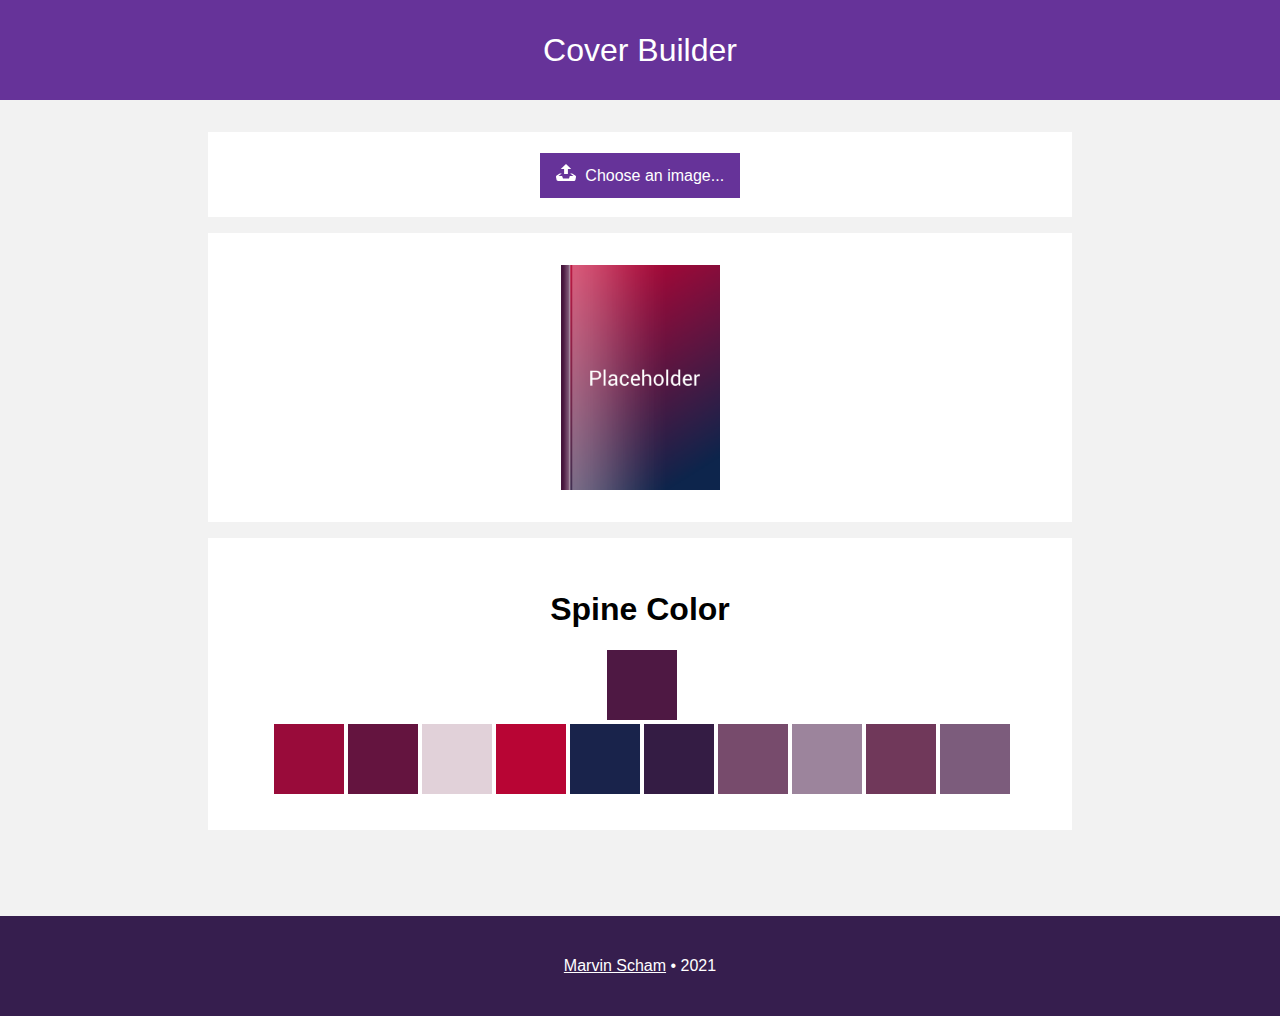
==== main.html @ 50ccc0e3 "first commit" ====
<!DOCTYPE html>
<html lang="en">
<head>
    <meta charset="UTF-8">
    <meta http-equiv="X-UA-Compatible" content="IE=edge">
    <meta name="viewport" content="width=device-width, initial-scale=1.0">
    <link rel="shortcut icon" href="favicon.png" type="image/x-icon">
    <link rel="stylesheet" href="style.css">
    <title>Cover Builder</title>
</head>
<body>
    <div id="header">
        <span>Cover Builder</span>
    </div>
    <div id="content">
        <div class="block">
            <input type="file" name="file" id="file" onchange="document.getElementById('img').src = window.URL.createObjectURL(this.files[0]); renewReflection();">    
            <label for="file" id="filelabel">
                <svg xmlns="http://www.w3.org/2000/svg" width="20" height="17" viewBox="0 0 20 17">
                    <path d="M10 0l-5.2 4.9h3.3v5.1h3.8v-5.1h3.3l-5.2-4.9zm9.3 11.5l-3.2-2.1h-2l3.4 2.6h-3.5c-.1 0-.2.1-.2.1l-.8 2.3h-6l-.8-2.2c-.1-.1-.1-.2-.2-.2h-3.6l3.4-2.6h-2l-3.2 2.1c-.4.3-.7 1-.6 1.5l.6 3.1c.1.5.7.9 1.2.9h16.3c.6 0 1.1-.4 1.3-.9l.6-3.1c.1-.5-.2-1.2-.7-1.5z"></path>
                </svg>
                <span>Choose an image...</span>
            </label>
        </div>
        <div class="block">
            <div id="container">
                <img src="placeholder.png" id="img" alt="Cover" />
                <div id="reflection"></div>
            </div>
        </div>
        <div class="block">
            <h1>Spine Color</h1>
            <div id="dc" class="col"></div>
            <div id="palette"></div>
        </div>
    </div>
    <div id="footer">
        <a href="https://marvinscham.com/">Marvin Scham</a> • 2021
    </div>
    <script src="color-thief.js"></script>
    <script src="script.js"></script>
</body>
</html>
---- style.css ----
body {
  background: #f2f2f2;
  padding: 0;
  margin: 0;
  font-family: Roboto, sans-serif;
}

#header {
  height: 100px;
  width: 100%;
  background-color: rebeccapurple;
  position: fixed;
  top: 0;
  right: 0;
  line-height: 100px;
  text-align: center;
}

#header span {
  color: white;
  font-size: 2em;
}

#content {
  margin-top: 100px;
  height: calc(100vh - 100px);
  padding-top: 1rem;
}

#content div.block {
  width: 800px;
  max-width: calc(100vw - 8rem);
  background: white;
  padding: 2rem;
  text-align: center;
  margin-left: auto;
  margin-right: auto;
  margin-top: 1rem;
}

#content div#container {
  position: relative;
  height: 225px;
  left: 50%;
  -webkit-transform: translateX(-50%);
          transform: translateX(-50%);
}

#content div#container #img {
  display: block;
  height: 100%;
  width: auto;
  border-left: 9px solid #fff;
}

#content div#container div#reflection {
  background: url(reflection.svg);
  background-size: cover;
  position: absolute;
  bottom: 0;
  width: 100%;
  height: 100%;
}

#content .col {
  display: inline-block;
  height: 70px;
  width: 70px;
  cursor: pointer;
}

#content .col:nth-child(n + 1) {
  margin-left: 4px;
}

#content input#file {
  position: absolute;
  height: 47px;
  max-width: 198px;
  top: 152px;
  opacity: 0;
}

#content input#file:hover {
  cursor: pointer;
}

#content input#file:hover + label {
  background: #905ac7;
}

#content input#file + label {
  color: white;
  background-color: rebeccapurple;
  padding: 0.9rem 1rem;
  -webkit-transition: background-color 0.2s ease;
  transition: background-color 0.2s ease;
}

#content input#file + label svg {
  fill: white;
  padding-right: 5px;
}

#footer {
  height: 100px;
  width: 100%;
  background-color: #361e4e;
  color: white;
  text-align: center;
  line-height: 100px;
}

#footer a {
  color: white;
}
/*# sourceMappingURL=style.css.map */
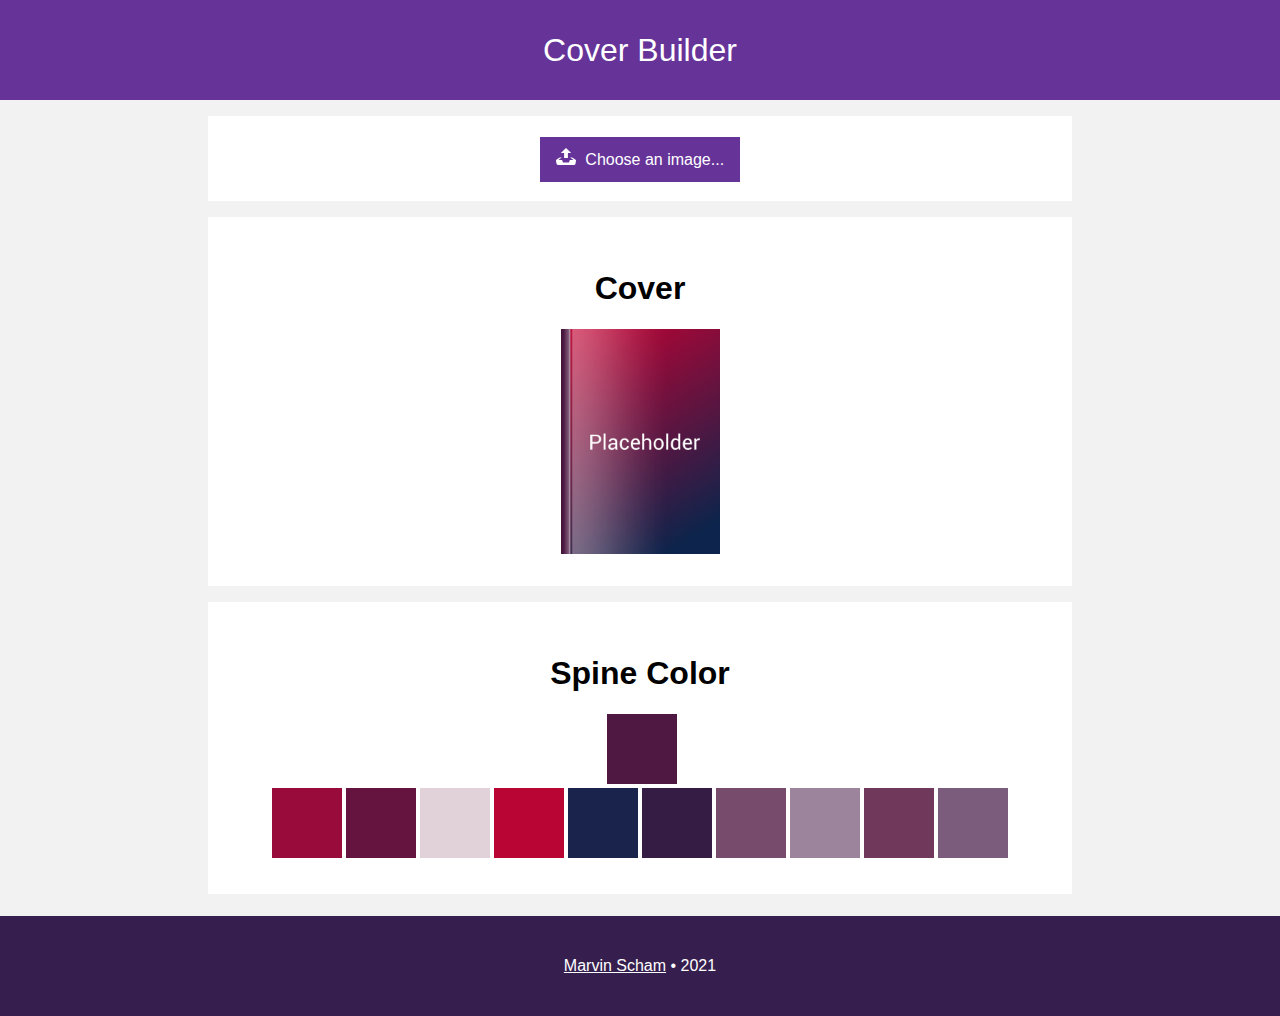
==== commit a65bbeea: "Visual improvements" ====
--- a/main.html
+++ b/main.html
@@ -23,6 +23,7 @@
             </label>
         </div>
         <div class="block">
+            <h1>Cover</h1>
             <div id="container">
                 <img src="placeholder.png" id="img" alt="Cover" />
                 <div id="reflection"></div>
@@ -35,7 +36,7 @@
         </div>
     </div>
     <div id="footer">
-        <a href="https://marvinscham.com/">Marvin Scham</a> • 2021
+        <a href="https://marvinscham.com/" rel="noreferrer noopener">Marvin Scham</a> • 2021
     </div>
     <script src="color-thief.js"></script>
     <script src="script.js"></script>
--- a/style.css
+++ b/style.css
@@ -23,18 +23,21 @@
 
 #content {
   margin-top: 100px;
-  height: calc(100vh - 100px);
+  min-height: calc(100vh - 100px);
   padding-top: 1rem;
 }
 
 #content div.block {
   width: 800px;
-  max-width: calc(100vw - 8rem);
+  max-width: calc(100vw - 7rem);
   background: white;
   padding: 2rem;
   text-align: center;
   margin-left: auto;
   margin-right: auto;
+}
+
+#content div.block:nth-of-type(n + 2) {
   margin-top: 1rem;
 }
 
@@ -69,7 +72,7 @@
   cursor: pointer;
 }
 
-#content .col:nth-child(n + 1) {
+#content .col:nth-child(n + 2) {
   margin-left: 4px;
 }
 
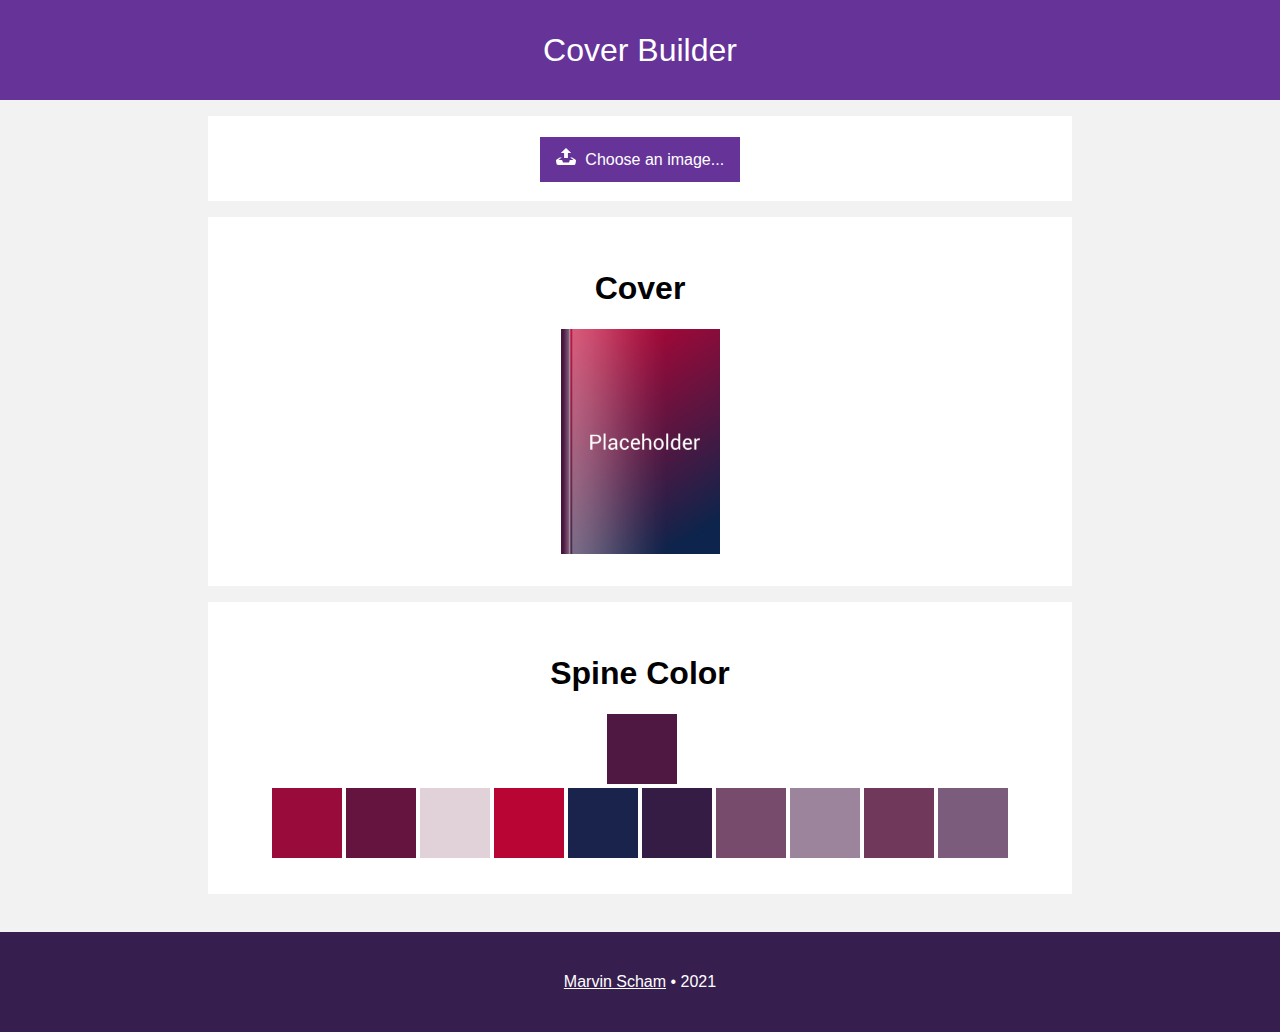
==== commit 4b3136d9: "Added resizing robustness" ====
--- a/main.html
+++ b/main.html
@@ -8,7 +8,7 @@
     <link rel="stylesheet" href="style.css">
     <title>Cover Builder</title>
 </head>
-<body>
+<body onresize="renewReflection();">
     <div id="header">
         <span>Cover Builder</span>
     </div>
--- a/style.css
+++ b/style.css
@@ -25,6 +25,7 @@
   margin-top: 100px;
   min-height: calc(100vh - 100px);
   padding-top: 1rem;
+  padding-bottom: 1rem;
 }
 
 #content div.block {
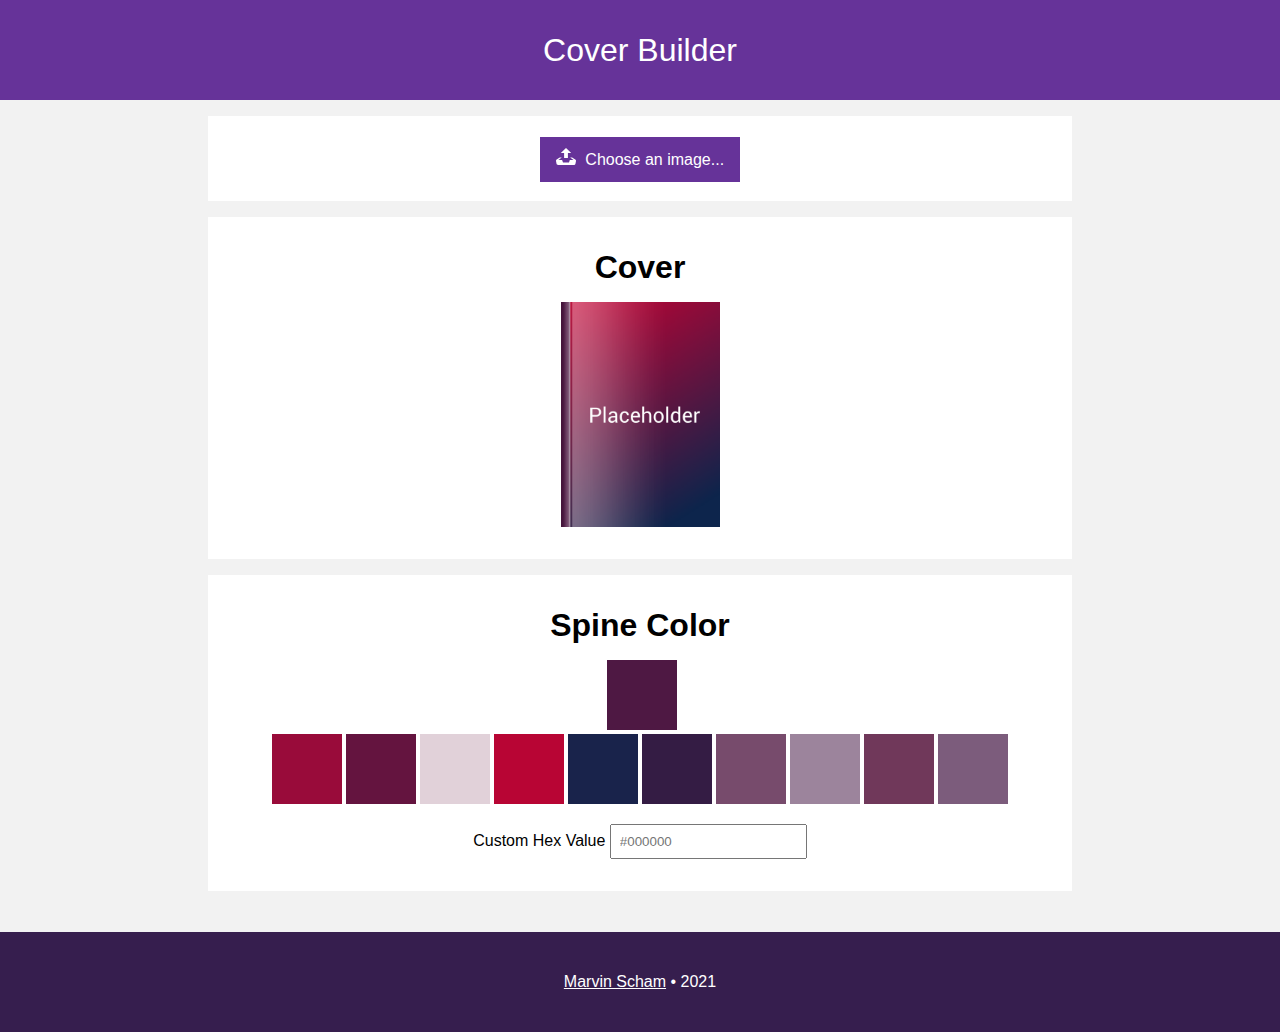
==== commit fd44a84f: "Added custom hex color input" ====
--- a/main.html
+++ b/main.html
@@ -8,13 +8,13 @@
     <link rel="stylesheet" href="style.css">
     <title>Cover Builder</title>
 </head>
-<body onresize="renewReflection();">
+<body onresize="renew();">
     <div id="header">
         <span>Cover Builder</span>
     </div>
     <div id="content">
         <div class="block">
-            <input type="file" name="file" id="file" onchange="document.getElementById('img').src = window.URL.createObjectURL(this.files[0]); renewReflection();">    
+            <input type="file" name="file" id="file" onchange="document.getElementById('img').src = window.URL.createObjectURL(this.files[0]); renew();">    
             <label for="file" id="filelabel">
                 <svg xmlns="http://www.w3.org/2000/svg" width="20" height="17" viewBox="0 0 20 17">
                     <path d="M10 0l-5.2 4.9h3.3v5.1h3.8v-5.1h3.3l-5.2-4.9zm9.3 11.5l-3.2-2.1h-2l3.4 2.6h-3.5c-.1 0-.2.1-.2.1l-.8 2.3h-6l-.8-2.2c-.1-.1-.1-.2-.2-.2h-3.6l3.4-2.6h-2l-3.2 2.1c-.4.3-.7 1-.6 1.5l.6 3.1c.1.5.7.9 1.2.9h16.3c.6 0 1.1-.4 1.3-.9l.6-3.1c.1-.5-.2-1.2-.7-1.5z"></path>
@@ -33,6 +33,10 @@
             <h1>Spine Color</h1>
             <div id="dc" class="col"></div>
             <div id="palette"></div>
+            <div id="customcol">
+                <label for="custom">Custom Hex Value</label>
+                <input type="text" name="custom" id="custom" placeholder="#000000" pattern="#[0-9A-Fa-f]{6}">
+            </div>
         </div>
     </div>
     <div id="footer">
--- a/style.css
+++ b/style.css
@@ -19,6 +19,11 @@
 #header span {
   color: white;
   font-size: 2em;
+}
+
+h1 {
+  margin: 0;
+  margin-bottom: 1rem;
 }
 
 #content {
@@ -55,6 +60,8 @@
   height: 100%;
   width: auto;
   border-left: 9px solid #fff;
+  -webkit-transition: margin 0.5s ease, border-color 0.2s ease;
+  transition: margin 0.5s ease, border-color 0.2s ease;
 }
 
 #content div#container div#reflection {
@@ -64,6 +71,8 @@
   bottom: 0;
   width: 100%;
   height: 100%;
+  -webkit-transition: margin 0.5s ease;
+  transition: margin 0.5s ease;
 }
 
 #content .col {
@@ -71,10 +80,27 @@
   height: 70px;
   width: 70px;
   cursor: pointer;
+  -webkit-transition: background-color 0.2s ease;
+  transition: background-color 0.2s ease;
+  background-color: #fff;
 }
 
 #content .col:nth-child(n + 2) {
   margin-left: 4px;
+}
+
+#content #customcol {
+  margin-top: 1rem;
+}
+
+#content #customcol input {
+  padding: 0.5rem;
+  -webkit-transition: background-color 0.2s ease;
+  transition: background-color 0.2s ease;
+}
+
+#content #customcol input:invalid {
+  background-color: lightcoral;
 }
 
 #content input#file {
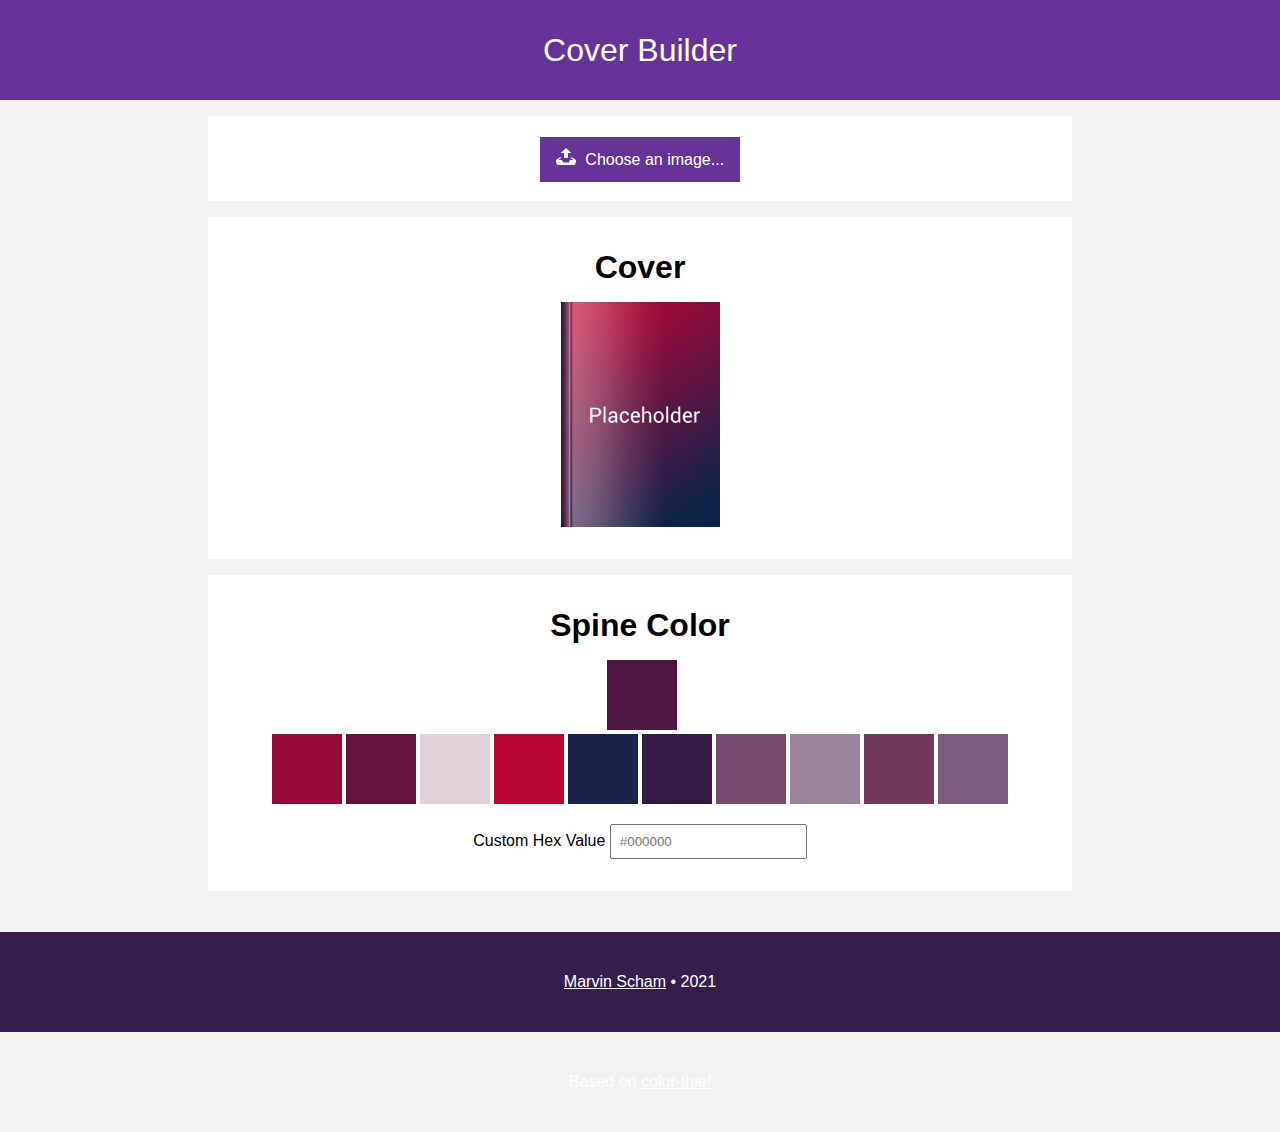
==== commit b61c4c52: "Added credit to color-thief" ====
--- a/main.html
+++ b/main.html
@@ -14,7 +14,7 @@
     </div>
     <div id="content">
         <div class="block">
-            <input type="file" name="file" id="file" onchange="document.getElementById('img').src = window.URL.createObjectURL(this.files[0]); renew();">    
+            <input type="file" name="file" id="file">    
             <label for="file" id="filelabel">
                 <svg xmlns="http://www.w3.org/2000/svg" width="20" height="17" viewBox="0 0 20 17">
                     <path d="M10 0l-5.2 4.9h3.3v5.1h3.8v-5.1h3.3l-5.2-4.9zm9.3 11.5l-3.2-2.1h-2l3.4 2.6h-3.5c-.1 0-.2.1-.2.1l-.8 2.3h-6l-.8-2.2c-.1-.1-.1-.2-.2-.2h-3.6l3.4-2.6h-2l-3.2 2.1c-.4.3-.7 1-.6 1.5l.6 3.1c.1.5.7.9 1.2.9h16.3c.6 0 1.1-.4 1.3-.9l.6-3.1c.1-.5-.2-1.2-.7-1.5z"></path>
@@ -41,6 +41,8 @@
     </div>
     <div id="footer">
         <a href="https://marvinscham.com/" rel="noreferrer noopener">Marvin Scham</a> • 2021
+        <br>
+        Based on <a href="https://github.com/lokesh/color-thief" rel="noreferrer noopener">color-thief</a>
     </div>
     <script src="color-thief.js"></script>
     <script src="script.js"></script>
--- a/style.css
+++ b/style.css
@@ -14,6 +14,7 @@
   right: 0;
   line-height: 100px;
   text-align: center;
+  z-index: 2;
 }
 
 #header span {
@@ -104,11 +105,34 @@
 }
 
 #content input#file {
-  position: absolute;
-  height: 47px;
-  max-width: 198px;
-  top: 152px;
+  position: fixed;
+  background-color: rgba(0, 0, 0, 0.5);
+  z-index: 1;
+  top: 0;
+  left: 0;
+  height: 100%;
+  width: 100%;
+  -webkit-transition: opacity 0.3s ease;
+  transition: opacity 0.3s ease;
+  visibility: hidden;
   opacity: 0;
+}
+
+#content input#file.show {
+  visibility: visible;
+  opacity: 1;
+}
+
+#content input#file:after {
+  content: 'Drop cover image anywhere...';
+  color: white;
+  text-shadow: black 2px 0px 0px, black 1.75517px 0.95885px 0px, black 1.0806px 1.68294px 0px, black 0.14147px 1.99499px 0px, black -0.83229px 1.81859px 0px, black -1.60229px 1.19694px 0px, black -1.97998px 0.28224px 0px, black -1.87291px -0.70157px 0px, black -1.30729px -1.5136px 0px, black -0.42159px -1.95506px 0px, black 0.56732px -1.91785px 0px, black 1.41734px -1.41108px 0px, black 1.92034px -0.55883px 0px;
+  position: fixed;
+  top: 50%;
+  left: 50%;
+  -webkit-transform: translateX(-50%);
+          transform: translateX(-50%);
+  font-size: 2rem;
 }
 
 #content input#file:hover {
